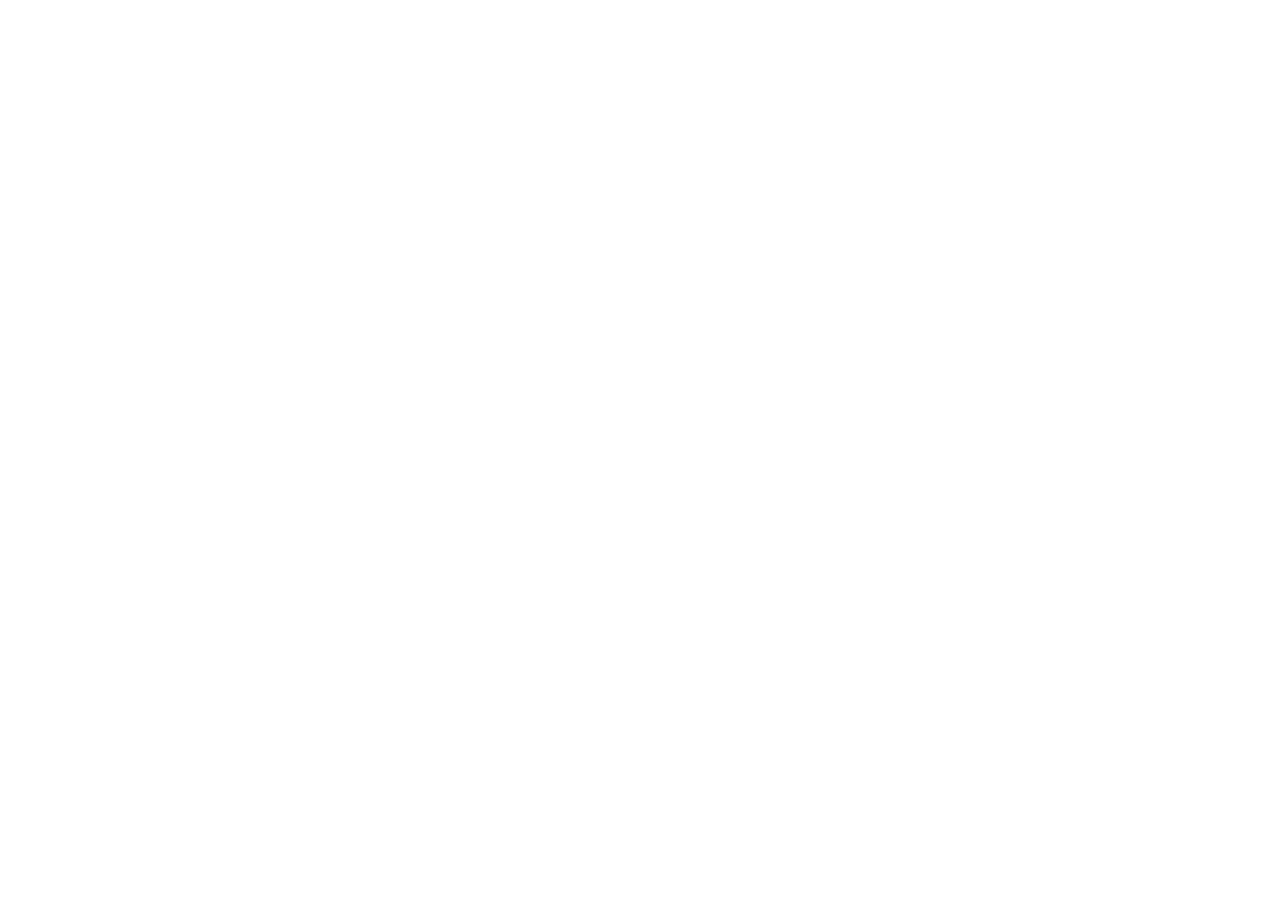
==== Project-2/index.html @ 529cd304 "added basic syntax and structure to the html and css files. Added a link to the css file in the html" ====
<!DOCTYPE html>
<html lang="en">
<head>
    <meta charset="UTF-8">
    <meta name="viewport" content="width=device-width, initial-scale=1.0">
    <title>Document</title>
    <link rel="stylesheet" href="style.css">  
</head>
<body>
        


        <script src="index.js"></script>
</body>
</html>
---- Project-2/style.css ----
*{
    margin: 0;
    padding: 0;
    box-sizing: border-box; 
}
html, body{
    height: 100%;
    font-family: 'JetBrains Mono', sans-serif;
}
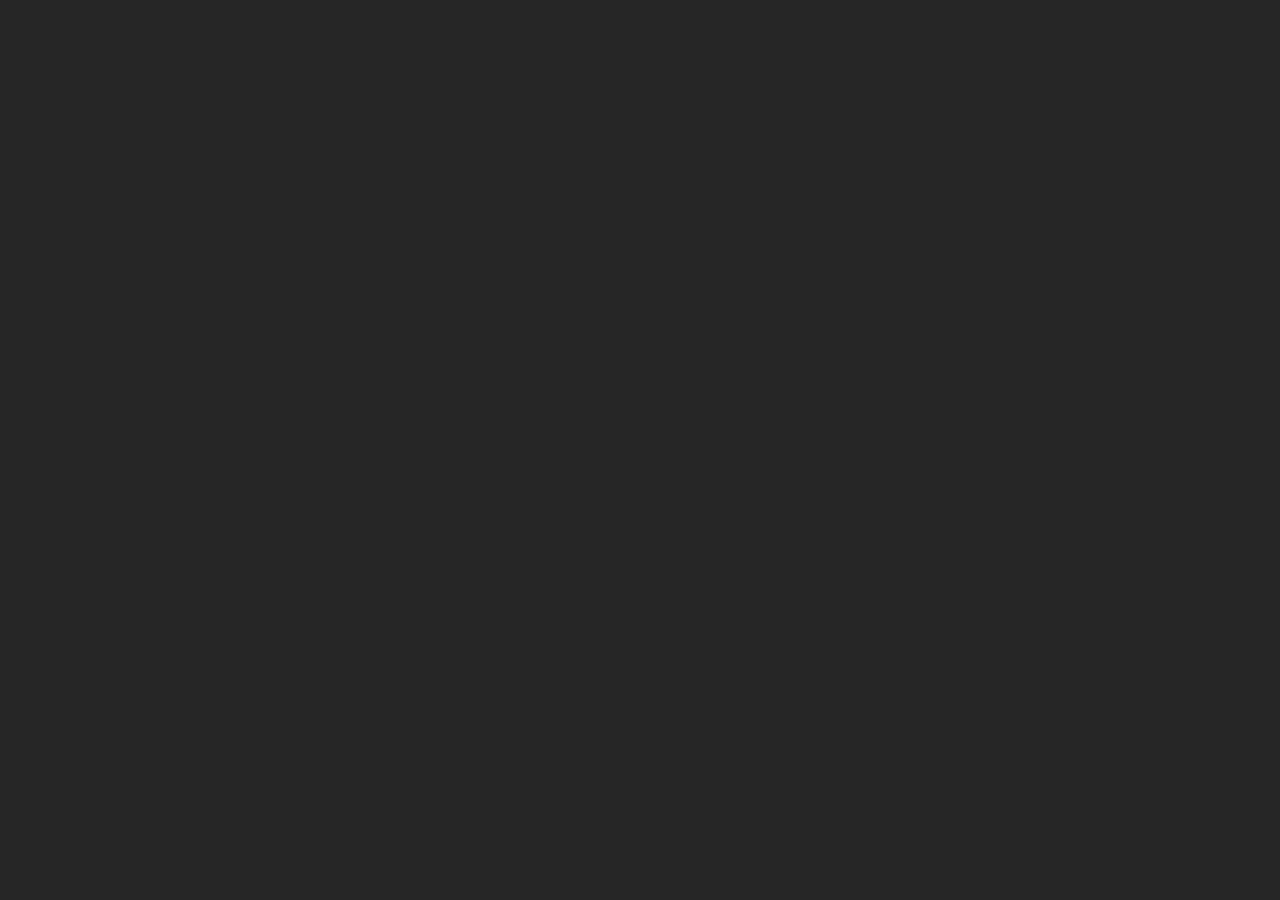
==== commit 1f2ac0f8: "found soem cool features" ====
--- a/Project-2/index.html
+++ b/Project-2/index.html
@@ -7,9 +7,7 @@
     <link rel="stylesheet" href="style.css">  
 </head>
 <body>
-        
-
-
+    
         <script src="index.js"></script>
 </body>
 </html>
--- a/Project-2/style.css
+++ b/Project-2/style.css
@@ -4,6 +4,29 @@
     box-sizing: border-box; 
 }
 html, body{
+    width: 100%;
     height: 100%;
-    font-family: 'JetBrains Mono', sans-serif;
-}+    font-family: var(--primary-font-family);
+}
+
+
+:root{
+    --bg-color: rgb(39, 38, 38);
+    --primary-text-color: rgb(223, 223, 223);
+    --primary-font-family: 'JetBrains Mono', sans-serif;
+    
+    /* padding elements */
+
+    --navbar-padding: 1rem 2rem;
+    
+}
+
+body{
+    background-color: var(--bg-color);
+    color: var(--primary-text-color);
+}
+
+/* you know what i just discovered that i can use variables in css and i am so happy about it. */
+
+
+/* Yet i found somthing in settings carret cursor animations and smooth scrolling it makes my vs code experience much better like this vs code is built on mac os system so smooth so fluid and so much crazy line shifting and ending animations */
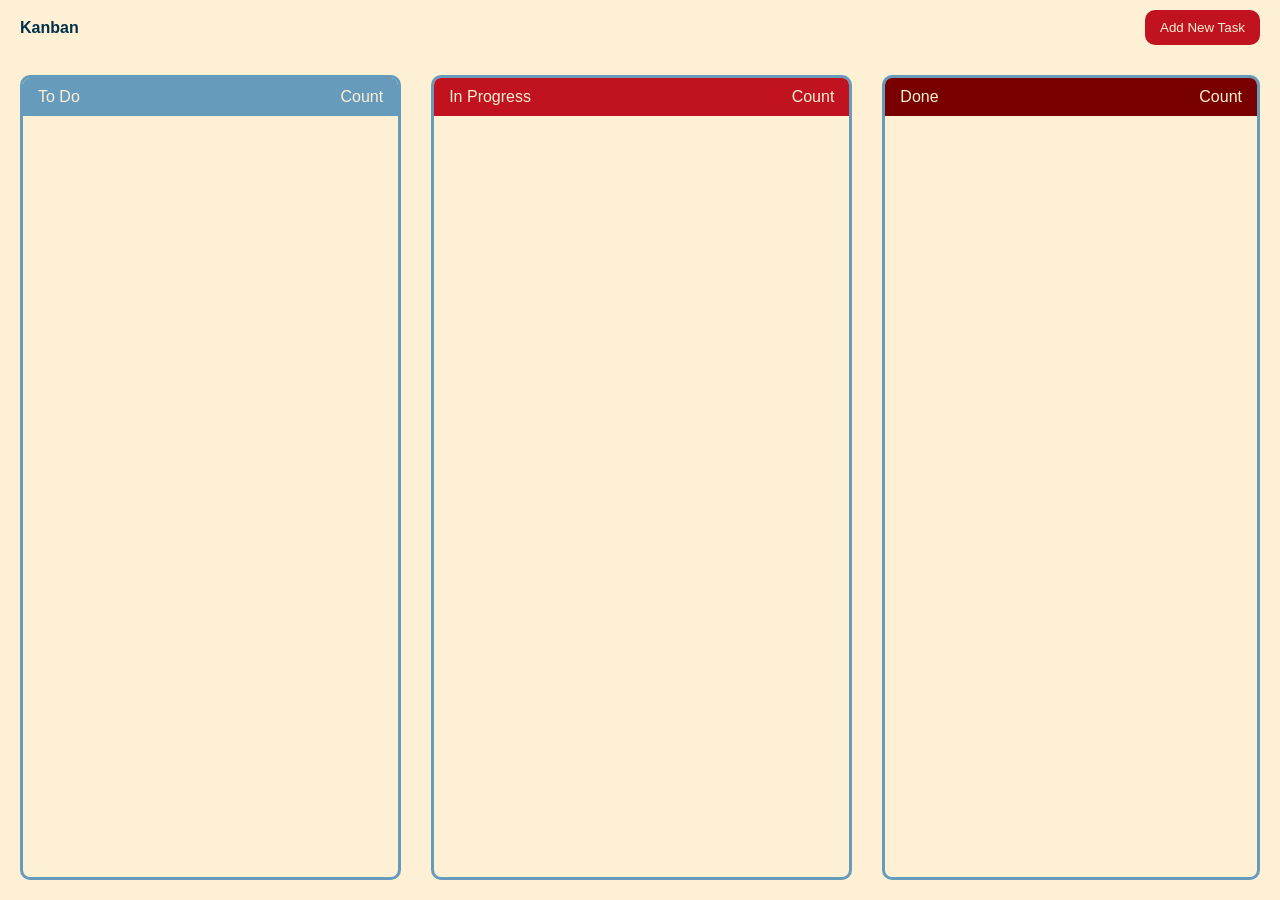
==== commit b8842999: "kanban board layout with light palette theme" ====
--- a/Project-2/index.html
+++ b/Project-2/index.html
@@ -1,13 +1,41 @@
 <!DOCTYPE html>
 <html lang="en">
+
 <head>
     <meta charset="UTF-8">
     <meta name="viewport" content="width=device-width, initial-scale=1.0">
-    <title>Document</title>
-    <link rel="stylesheet" href="style.css">  
+    <title>Kanban Board</title>
+    <link rel="stylesheet" href="style.css">
 </head>
+
 <body>
-    
-        <script src="index.js"></script>
+    <main>
+        <nav>
+            <div class="left">Kanban</div>
+            <div class="right"><button>Add New Task</button></div>
+        </nav>
+        <section class="board">
+            <div class="task-column todo">
+                <div class="heading">
+                    <div class="left">To Do</div>
+                    <div class="right">Count</div>
+                </div>
+            </div>
+            <div class="task-column in-progress">
+                <div class="heading">
+                    <div class="left">In Progress</div>
+                    <div class="right">Count</div>
+                </div>
+            </div>
+            <div class="task-column done">
+                <div class="heading">
+                    <div class="left">Done</div>
+                    <div class="right">Count</div>
+                </div>
+            </div>
+        </section>
+    </main>
+    <script src="index.js"></script>
 </body>
+
 </html>
--- a/Project-2/style.css
+++ b/Project-2/style.css
@@ -1,32 +1,127 @@
-*{
+* {
     margin: 0;
     padding: 0;
-    box-sizing: border-box; 
+    box-sizing: border-box;
 }
-html, body{
+
+html,
+body {
     width: 100%;
     height: 100%;
     font-family: var(--primary-font-family);
 }
 
 
-:root{
+:root {
     --bg-color: rgb(39, 38, 38);
     --primary-text-color: rgb(223, 223, 223);
     --primary-font-family: 'JetBrains Mono', sans-serif;
-    
+
     /* padding elements */
+    --nav-padding: 10px 20px;
+    --padding-s: 5px;
+    --padding-m: 10px;
+    --padding-l: 15px;
+    --padding-xl: 20px;
+    --padding-xxl: 30px;
 
-    --navbar-padding: 1rem 2rem;
-    
+    /* button */
+    --bg-button-color: rgb(55, 55, 55);
+
+    /* border radius */
+    --border-radius-s: 5px;
+    --border-radius-m: 10px;
+    --border-radius-l: 15px;
+    --border-radius-xl: 20px;
+    --border-radius-xxl: 30px;
+
+    /* section padding */
+    --section-padding: 20px;
+
+    /* pallete color scheme */
+    --molten-lava: #780000ff;
+    --brick-red: #c1121fff;
+    --papaya-whip: #fdf0d5ff;
+    --deep-space-blue: #003049ff;
+    --steel-blue: #669bbcff;
+
+    /* palette usage map
+       --papaya-whip      -> page + column background, button text, heading text
+       --deep-space-blue  -> body text, "Kanban" logo
+       --brick-red        -> "Add New Task" button bg, In Progress heading bar
+       --molten-lava      -> button hover bg, Done heading bar
+       --steel-blue       -> column border, To Do heading bar
+    */
 }
 
-body{
-    background-color: var(--bg-color);
-    color: var(--primary-text-color);
+body {
+    background-color: var(--papaya-whip);
+    color: var(--deep-space-blue);
 }
 
-/* you know what i just discovered that i can use variables in css and i am so happy about it. */
+main {
+    height: 100%;
+    display: flex;
+    flex-direction: column;
+}
 
+nav {
+    padding: var(--nav-padding);
+    display: flex;
+    align-items: center;
+    justify-content: space-between;
+}
 
-/* Yet i found somthing in settings carret cursor animations and smooth scrolling it makes my vs code experience much better like this vs code is built on mac os system so smooth so fluid and so much crazy line shifting and ending animations */
+nav button {
+    background-color: var(--brick-red);
+    border: none;
+    outline: none;
+    color: var(--papaya-whip);
+    padding: var(--padding-m) var(--padding-l);
+    cursor: pointer;
+    border-radius: var(--border-radius-m);
+}
+
+nav button:hover {
+    background-color: var(--molten-lava);
+}
+
+nav .left {
+    color: var(--deep-space-blue);
+    font-weight: bold;
+}
+
+section {
+    padding: var(--section-padding);
+    display: flex;
+    justify-content: space-between;
+    flex-grow: 1;
+    gap: var(--padding-xxl);
+}
+
+section .task-column {
+    background-color: var(--papaya-whip);
+    flex-grow: 1;
+    border-radius: var(--border-radius-m);
+    border: 3px solid var(--steel-blue);
+    overflow: hidden;
+}
+section .task-column .heading {
+    width: 100%;
+    display: flex;
+    justify-content: space-between;
+    padding: var(--padding-m) var(--padding-l);
+    color: var(--papaya-whip);
+}
+
+section .task-column.todo .heading {
+    background-color: var(--steel-blue);
+}
+
+section .task-column.in-progress .heading {
+    background-color: var(--brick-red);
+}
+
+section .task-column.done .heading {
+    background-color: var(--molten-lava);
+}
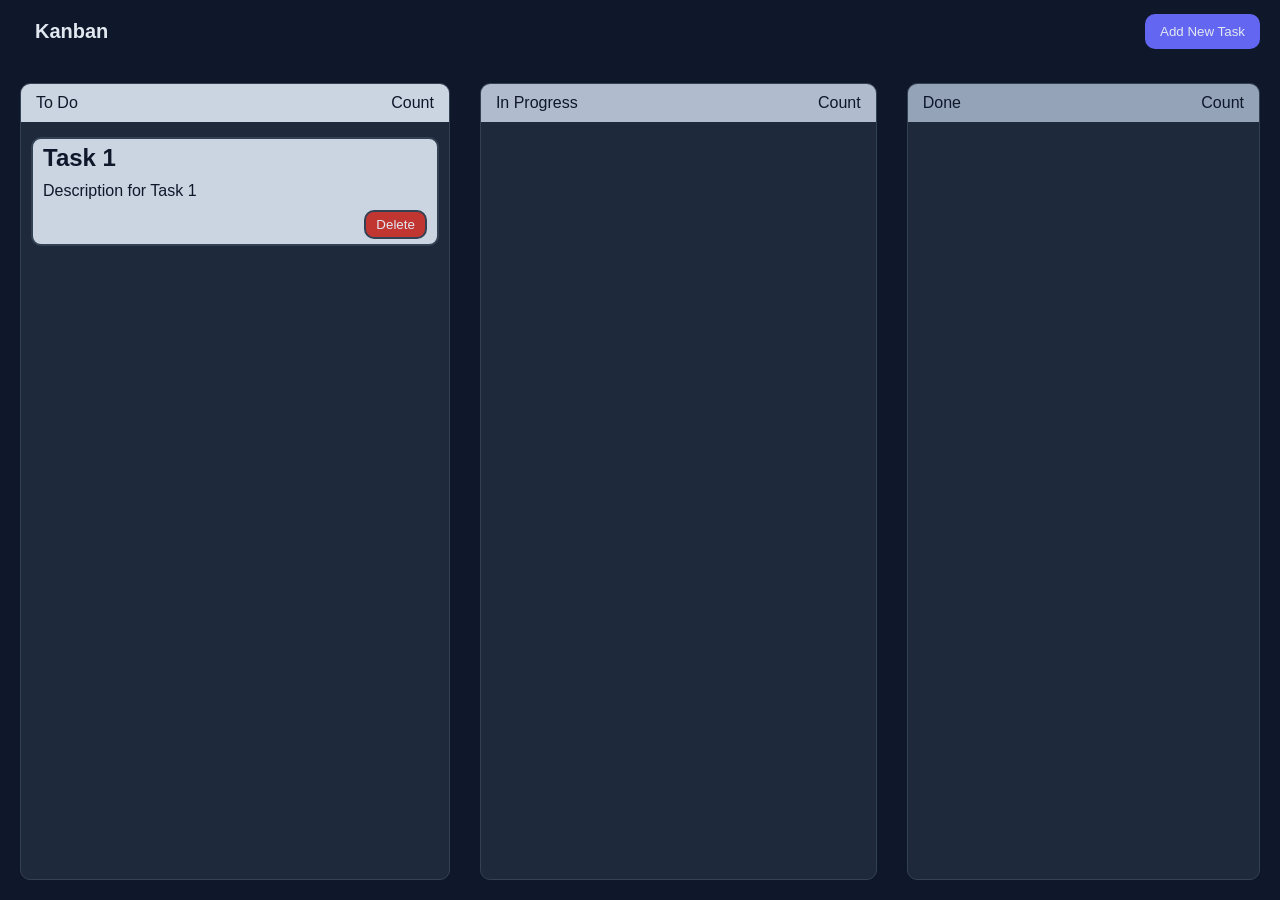
==== commit 8c7f7992: "add task cards and drag-over column hover effects" ====
--- a/Project-2/index.html
+++ b/Project-2/index.html
@@ -15,19 +15,26 @@
             <div class="right"><button>Add New Task</button></div>
         </nav>
         <section class="board">
-            <div class="task-column todo">
+            <div id="todo" class="task-column todo">
                 <div class="heading">
                     <div class="left">To Do</div>
                     <div class="right">Count</div>
                 </div>
+                <div draggable="true" class="task-card">
+                    <div class="title">
+                        <h2>Task 1</h2>
+                    </div>
+                    <p>Description for Task 1</p>
+                    <button>Delete</button>
+                </div>
             </div>
-            <div class="task-column in-progress">
+            <div id="in-progress" class="task-column in-progress">
                 <div class="heading">
                     <div class="left">In Progress</div>
                     <div class="right">Count</div>
                 </div>
             </div>
-            <div class="task-column done">
+            <div id="done" class="task-column done">
                 <div class="heading">
                     <div class="left">Done</div>
                     <div class="right">Count</div>
--- a/Project-2/style.css
+++ b/Project-2/style.css
@@ -13,8 +13,6 @@
 
 
 :root {
-    --bg-color: rgb(39, 38, 38);
-    --primary-text-color: rgb(223, 223, 223);
     --primary-font-family: 'JetBrains Mono', sans-serif;
 
     /* padding elements */
@@ -24,9 +22,6 @@
     --padding-l: 15px;
     --padding-xl: 20px;
     --padding-xxl: 30px;
-
-    /* button */
-    --bg-button-color: rgb(55, 55, 55);
 
     /* border radius */
     --border-radius-s: 5px;
@@ -38,25 +33,32 @@
     /* section padding */
     --section-padding: 20px;
 
-    /* pallete color scheme */
-    --molten-lava: #780000ff;
-    --brick-red: #c1121fff;
-    --papaya-whip: #fdf0d5ff;
-    --deep-space-blue: #003049ff;
-    --steel-blue: #669bbcff;
+    /* palette (slate - minimal dark) */
+    --bg: #0f172a;
+    --surface: #1e293b;
+    --border: #334155;
+    --text: #e2e8f0;
+    --muted: #94a3b8;
+    --accent: #6366f1;
+    --accent-hover: #4f46e5;
 
-    /* palette usage map
-       --papaya-whip      -> page + column background, button text, heading text
-       --deep-space-blue  -> body text, "Kanban" logo
-       --brick-red        -> "Add New Task" button bg, In Progress heading bar
-       --molten-lava      -> button hover bg, Done heading bar
-       --steel-blue       -> column border, To Do heading bar
-    */
+    /* status colors (soft neutral) */
+    --todo: #cbd5e1;
+    --in-progress: #b0bccd;
+    --done: #94a3b8;
+
+    /* your original variables, now themed */
+    --bg-color: var(--bg);
+    --primary-text-color: var(--text);
+    --bg-button-color: var(--accent);
+
+    /* Delete button color */
+    --delete-button-color: #c23632;
 }
 
 body {
-    background-color: var(--papaya-whip);
-    color: var(--deep-space-blue);
+    background-color: var(--bg-color);
+    color: var(--primary-text-color);
 }
 
 main {
@@ -73,22 +75,24 @@
 }
 
 nav button {
-    background-color: var(--brick-red);
+    background-color: var(--bg-button-color);
     border: none;
     outline: none;
-    color: var(--papaya-whip);
+    color: var(--text);
     padding: var(--padding-m) var(--padding-l);
     cursor: pointer;
     border-radius: var(--border-radius-m);
 }
 
 nav button:hover {
-    background-color: var(--molten-lava);
+    background-color: var(--accent-hover);
 }
 
 nav .left {
-    color: var(--deep-space-blue);
+    color: var(--primary-text-color);
     font-weight: bold;
+    font-size: 20px;
+    padding: var(--padding-m) var(--padding-l)
 }
 
 section {
@@ -100,28 +104,88 @@
 }
 
 section .task-column {
-    background-color: var(--papaya-whip);
+    background-color: var(--surface);
+    display: flex;
+    flex-direction: column;
+    gap: var(--padding-m); 
     flex-grow: 1;
     border-radius: var(--border-radius-m);
-    border: 3px solid var(--steel-blue);
+    border: 1px solid var(--border);
     overflow: hidden;
+    transition: all 0.8s cubic-bezier(0.19, 1, 0.22, 1);
 }
 section .task-column .heading {
     width: 100%;
     display: flex;
     justify-content: space-between;
     padding: var(--padding-m) var(--padding-l);
-    color: var(--papaya-whip);
+    color: var(--bg);
 }
 
 section .task-column.todo .heading {
-    background-color: var(--steel-blue);
+    background-color: var(--todo);
+    display: flex;
+    flex-direction: row;
+    gap: var(--padding-m);
 }
 
 section .task-column.in-progress .heading {
-    background-color: var(--brick-red);
+    background-color: var(--in-progress);
+    display: flex;
+    flex-direction: row;
+    gap: var(--padding-m);
 }
 
 section .task-column.done .heading {
-    background-color: var(--molten-lava);
+    background-color: var(--done);
+    display: flex;
+    flex-direction: row;
+    gap: var(--padding-m);
+}
+
+
+section .task-column.todo .task-card{
+    background-color: var(--todo);
+    padding: var(--padding-s) var(--padding-m);
+    margin: var(--padding-s) var(--padding-m);
+    color: var(--bg);
+    border: 2px solid var(--border);
+    border-radius: var(--border-radius-m);
+    display: flex;
+    flex-direction: column;
+    gap: var(--padding-m);
+}
+
+section .task-column.todo .task-card button{
+    /* font-size: 15px; */
+    padding: var(--padding-s) var(--padding-m);
+    border-radius: var(--border-radius-m);
+    cursor: pointer;
+
+    /* trying some new style */
+    align-self: flex-end;
+    border: 2px solid var(--border);
+    background-color: var(--delete-button-color);
+    color: var(--primary-text-color);
+}
+
+section .task-column.in-progress .task-card{
+    cursor: grab;
+}
+
+section .task-column.done .task-card{
+    cursor: grab;
+}
+
+section .task-column.task-column.in-progress.hover-over{
+    scale: 1.03;
+    border: 2px solid var(--accent-hover);
+}
+section .task-column.todo.hover-over{
+    scale: 1.03;
+    border: 2px solid var(--accent-hover);
+}
+section .task-column.done.hover-over{
+    scale: 1.03;
+    border: 2px solid var(--accent-hover);
 }
